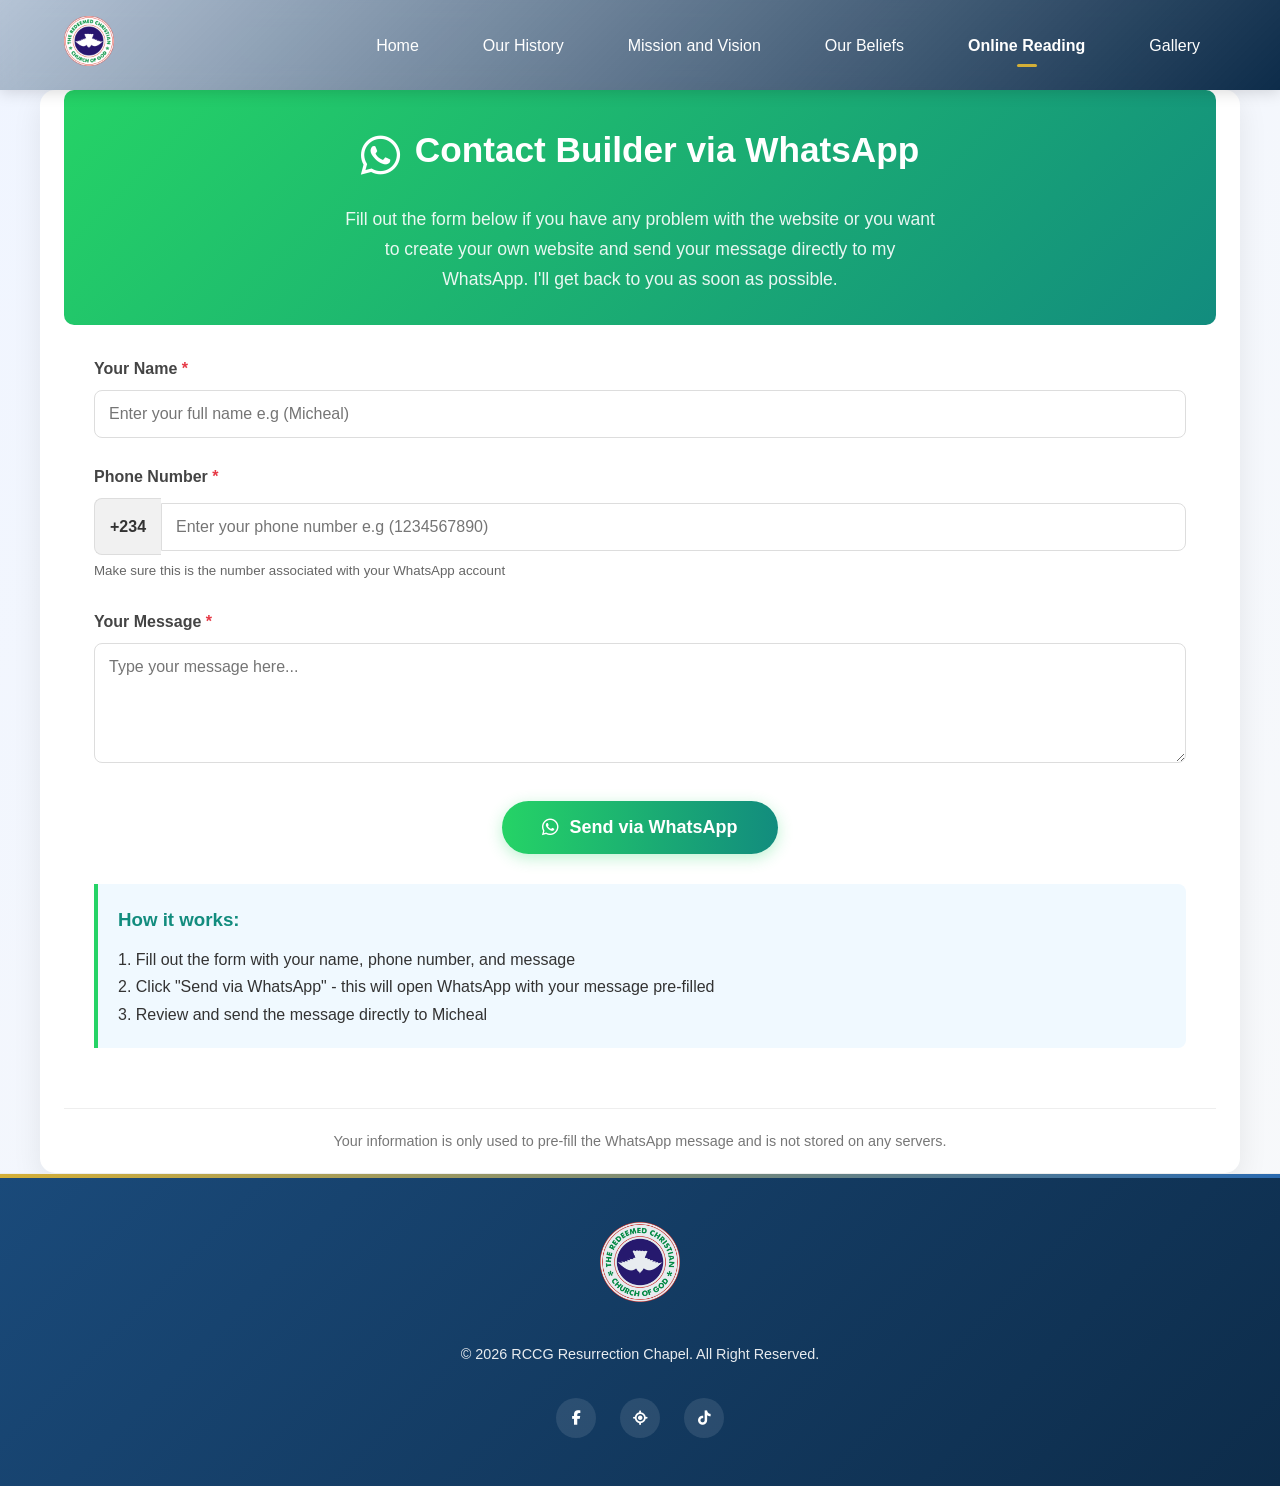
==== chat-with-micheal.html @ 8628db7e "Add files via upload" ====
<!DOCTYPE html>
<html lang="en">
<head>
    <meta charset="UTF-8">
    <meta name="viewport" content="width=device-width, initial-scale=1.0">
    <title>Contact Builder via WhatsApp</title>
    <link rel="stylesheet" href="https://cdnjs.cloudflare.com/ajax/libs/font-awesome/6.5.0/css/all.min.css">
    <link rel="stylesheet" href="chat-with-micheal.css">
    <link rel="stylesheet" href="home.css">
    <link rel="icon" type="image/x-icon" href="rccg-logo.png">
</head>
<body>
    <!-- Header & Navigation -->
    <header class="header">
        <div class="container">
            <div class="header-content">
                <!-- Logo -->
                <div class="logo">
                    <img src="rccg-logo.png" alt="RCCG Logo">
                </div>
                
                <!-- Desktop Navigation -->
                <nav class="desktop-nav">
                    <ul>
                        <li><a href="home.html">Home</a></li>
                        <li><a href="our-history.html">Our History</a></li>
                        <li><a href="mission-vision.html">Mission and Vision</a></li>
                        <li><a href="our-beliefs.html">Our Beliefs</a></li>
                        <li><a href="online-reading.html" class="active">Online Reading</a></li>
                        <li><a href="gallery.html">Gallery</a></li>
                    </ul>
                </nav>
                
                <!-- Mobile Menu Toggle -->
                <button class="mobile-menu-toggle" id="mobileMenuToggle">
                    <i class="fas fa-bars"></i>
                </button>
            </div>
        </div>
        
        <!-- Mobile Navigation -->
        <nav class="mobile-nav" id="mobileNav">
            <ul>
                <li><a href="home.html">Home</a></li>
                <li><a href="our-history.html">Our History</a></li>
                <li><a href="mission-vision.html">Mission and Vision</a></li>
                <li><a href="our-beliefs.html">Our Beliefs</a></li>
                <li><a href="online-reading.html"  class="active">Online Reading</a></li>
                <li><a href="gallery.html">Gallery</a></li>
            </ul>
        </nav>
    </header>
    <div class="container contain">
        <div class="head">
            <div class="logo-container">
                <i class="fab fa-whatsapp whatsapp-icon"></i>
                <h1>Contact Builder via WhatsApp</h1>
            </div>
            <p class="subtitle">Fill out the form below if you have any problem with the website or you want to create your own website and send your message directly to my WhatsApp. I'll get back to you as soon as possible.</p>
        </div>
        
        <div class="form-container">
            <form id="whatsappForm">
                <div class="form-group">
                    <label for="name">Your Name <span class="required">*</span></label>
                    <input type="text" id="name" placeholder="Enter your full name e.g (Micheal)" required>
                </div>
                
                <div class="form-group">
                    <label for="phone">Phone Number <span class="required">*</span></label>
                    <div class="phone-input-container">
                        <span class="phone-prefix">+234</span>
                        <input type="tel" id="phone" placeholder="Enter your phone number e.g (1234567890)" required>
                    </div>
                    <small style="color: #666; display: block; margin-top: 5px;">Make sure this is the number associated with your WhatsApp account</small>
                </div>
                
                <div class="form-group">
                    <label for="message">Your Message <span class="required">*</span></label>
                    <textarea id="message" placeholder="Type your message here..." required></textarea>
                </div>
                
                <!-- <div class="form-group">
                    <label>Upload Pictures (Optional)</label>
                    <div class="file-input-container">
                        <label class="file-input-label">
                            <i class="fas fa-cloud-upload-alt"></i> -->
                            <!-- <span>Click to upload images or drag and drop</span> -->
                            <!-- <input type="file" id="file-input" accept="*" multiple style="display: none;"> -->
                            <p id="file-input"></p>
                        <!-- </label>
                        <p id="file-chosen">No files chosen</p>
                    </div>
                    <div id="image-preview"></div>
                </div> -->
                
                <div class="button-container">
                    <button type="submit" class="send-button">
                        <i class="fab fa-whatsapp"></i> Send via WhatsApp
                    </button>
                </div>
            </form>
            
            <div class="instructions">
                <h3>How it works:</h3>
                <p>1. Fill out the form with your name, phone number, and message</p>
                <p>2. Click "Send via WhatsApp" - this will open WhatsApp with your message pre-filled</p>
                <p>3. Review and send the message directly to Micheal</p>
            </div>
        </div>
        
        <footer>
            <p>Your information is only used to pre-fill the WhatsApp message and is not stored on any servers.</p>
        </footer>
    </div>
    <footer class="footer">
        <div class="container">
            <div class="footer-content">
                <div class="footer-logo">
                    <img src="rccg-logo.png" alt="RCCG Logo">
                </div>
                
                <div class="footer-info">
                    <p>&copy; 2026 RCCG Resurrection Chapel. All Right Reserved.</p>
                </div>
                
                <div class="footer-social">
                    <a href="https://web.facebook.com/groups/665163931216601" target="_blank" class="social-link">
                        <i class="fab fa-facebook-f"></i>
                    </a>
                    <!-- <a href="#" target="_blank" class="social-link">
                        <i class="fab fa-youtube"></i>
                    </a> -->
                    <a href="https://www.google.com/maps/place/RCCG+Resurrection+Chapel+Area/@7.3036719,3.8573881,17z/data=!4m16!1m9!3m8!1s0x10398f00236cbd03:0x55edeabd2c33a401!2sRCCG+Resurrection+Chapel+Area!8m2!3d7.3036719!4d3.859963!9m1!1b1!16s%2Fg%2F11xs5nvhkf!3m5!1s0x10398f00236cbd03:0x55edeabd2c33a401!8m2!3d7.3036719!4d3.859963!16s%2Fg%2F11xs5nvhkf?entry=ttu&g_ep=EgoyMDI1MDkwMy4wIKXMDSoASAFQAw%3D%3D" target="_blank" class="social-link">
                        <i class="fas fa-location"></i>
                    </a>
                    <a href="https://www.tiktok.com/@vibrantyouthrccgrp?_r=1&_d=f0kh7ml3ii7m0i&sec_uid=MS4wLjABAAAA8fifjxzGTZWzOdSwgFtem1Ykbmm10pARH0wrFaBmMK7SPUqEDgboZI12g52lARMU&share_author_id=7240511406641054726&sharer_language=en&source=h5_m&u_code=e892f28e14bf69&item_author_type=1&utm_source=copy&tt_from=copy&enable_checksum=1&utm_medium=ios&share_link_id=1F5A485C-8A7E-48AD-A554-8BADAB22B34E&user_id=7240511406641054726&sec_user_id=MS4wLjABAAAA8fifjxzGTZWzOdSwgFtem1Ykbmm10pARH0wrFaBmMK7SPUqEDgboZI12g52lARMU&social_share_type=4&ug_btm=b8727,b0&utm_campaign=client_share&share_app_id=1233" target="_blank" class="social-link">
                        <i class="fab fa-tiktok"></i>
                    </a>
                </div>
            </div>
        </div>
    </footer>

    <script src="chat-with-micheal.js"></script>
    <script src="home.js"></script>
</body>
</html>
---- chat-with-micheal.css ----
* {
    margin: 0;
    padding: 0;
    box-sizing: border-box;
    font-family: 'Segoe UI', Tahoma, Geneva, Verdana, sans-serif;
}
body {
    background-color: #f5f7fa;
    color: #333;
    line-height: 1.6;
    /* padding: 20px; */
}
.container {
    max-width: 800px;
    margin: 0 auto;
    /* background-color: white; */
    border-radius: 15px;
    /* box-shadow: 0 10px 30px rgba(0, 0, 0, 0.08); */
    overflow: hidden;
} 
.contain {
    max-width: 800px;
    margin: 0 auto;
    background-color: white;
    border-radius: 15px;
    box-shadow: 0 10px 30px rgba(0, 0, 0, 0.08);
    overflow: hidden;
} 
.head {
    background:linear-gradient(135deg, #25D366 0%, #128C7E 100%);
    color: white;
    padding: 30px;
    text-align: center;
    border-radius: 10px;
}       
.logo-container {
    display: flex;
    justify-content: center;
    align-items: center;
    margin-bottom: 15px;
}        
.whatsapp-icon {
    font-size: 2.8rem;
    margin-right: 15px;
}     
h1 {
    font-size: 2.2rem;
    margin-bottom: 10px;
}      
.subtitle {
    font-size: 1.1rem;
    opacity: 0.9;
    max-width: 600px;
    margin: 0 auto;
}       
.form-container {
    padding: 30px;
}     
.form-group {
    margin-bottom: 25px;
}        
label {
    display: block;
    margin-bottom: 8px;
    font-weight: 600;
    color: #444;
}        
input, textarea {
    width: 100%;
    padding: 14px;
    border: 1px solid #ddd;
    border-radius: 8px;
    font-size: 16px;
    transition: border 0.3s;
}        
input:focus, textarea:focus {
    border-color: #25D366;
    outline: none;
    box-shadow: 0 0 0 3px rgba(37, 211, 102, 0.2);
}        
textarea {
    min-height: 120px;
    resize: vertical;
}     
.file-input-container {
    border: 2px dashed #ccc;
    border-radius: 8px;
    padding: 25px;
    text-align: center;
    transition: all 0.3s;
}        
.file-input-container:hover {
    border-color: #25D366;
    background-color: #f9f9f9;
}        
.file-input-label {
    cursor: pointer;
    display: flex;
    flex-direction: column;
    align-items: center;
    color: #666;
}      
.file-input-label i {
    font-size: 2.5rem;
    color: #25D366;
    margin-bottom: 10px;
}        
#file-chosen {
    margin-top: 10px;
    font-size: 0.9rem;
    color: #888;
}     
#image-preview {
    display: flex;
    flex-wrap: wrap;
    gap: 10px;
    margin-top: 15px;
}       
.preview-image {
    width: 100px;
    height: 100px;
    object-fit: cover;
    border-radius: 8px;
    border: 1px solid #ddd;
}        
.button-container {
    display: flex;
    justify-content: center;
    margin-top: 30px;
}       
.send-button {
    background: linear-gradient(to right, #25D366, #128C7E);
    color: white;
    border: none;
    padding: 16px 40px;
    font-size: 18px;
    font-weight: 600;
    border-radius: 50px;
    cursor: pointer;
    display: flex;
    align-items: center;
    transition: all 0.3s;
    box-shadow: 0 4px 15px rgba(37, 211, 102, 0.3);
}        
.send-button:hover {
    transform: translateY(-3px);
    box-shadow: 0 6px 20px rgba(37, 211, 102, 0.4);
}        
.send-button:active {
    transform: translateY(0);
}        
.send-button i {
    margin-right: 10px;
    font-size: 1.2rem;
}        
.instructions {
    background-color: #f0f9ff;
    border-left: 4px solid #25D366;
    padding: 20px;
    margin-top: 30px;
    border-radius: 0 8px 8px 0;
}        
.instructions h3 {
    color: #128C7E;
    margin-bottom: 10px;
}        
footer {
    text-align: center;
    padding: 20px;
    color: #777;
    font-size: 0.9rem;
    border-top: 1px solid #eee;
    margin-top: 30px;
}        
.required {
    color: #e63946;
}     
.phone-input-container {
    display: flex;
    align-items: center;
}      
.phone-prefix {
    background-color: #f1f1f1;
    padding: 14px 15px;
    border: 1px solid #ddd;
    border-right: none;
    border-radius: 8px 0 0 8px;
    font-weight: 600;
}        
#phone {
    border-radius: 0 8px 8px 0;
}      
@media (max-width: 600px) {
    .container {
        border-radius: 10px;
    }            
    .head {
        padding: 25px 20px;
    }      
    h1 {
        font-size: 1.8rem;
    }        
    .form-container {
        padding: 25px 20px;
    }       
    .send-button {
        width: 100%;
        justify-content: center;
    }
}
---- home.css ----
/* CSS Variables (Root Colors) - Matching Other Pages */
:root {
    /* Primary Colors */
    --primary-blue: #1a4a7a;
    --primary-blue2: #53729160;
    --primary-blue-dark: #0d2c4a;
    --primary-blue-light: #2a6ab0;
    --primary-blue-lighter: #4a8bd6;
    
    /* Secondary Colors */
    --secondary-gold: #d4af37;
    --secondary-gold-dark: #b8941f;
    --secondary-gold-light: #f0d992;
    --secondary-gold-lighter: #f8ecc9;
    
    /* Background Colors */
    --bg-light: #f8f9fa;
    --bg-white: #ffffff;
    --bg-gray: #f0f2f5;
    --bg-hero: linear-gradient(135deg, #0d2c4a 0%, #1a4a7a 100%);
    
    /* Text Colors */
    --text-dark: #333333;
    --text-light: #666666;
    --text-lighter: #888888;
    --text-white: #ffffff;
    --text-gold: #d4af37;
    
    /* Border Colors */
    --border-light: #e0e0e0;
    --border-medium: #cccccc;
    --border-gold: rgba(212, 175, 55, 0.3);
    --border-blue: rgba(26, 74, 122, 0.2);
    
    /* Shadow Colors */
    --shadow-light: rgba(0, 0, 0, 0.1);
    --shadow-medium: rgba(0, 0, 0, 0.15);
    --shadow-dark: rgba(0, 0, 0, 0.2);
    --shadow-blue: rgba(26, 74, 122, 0.1);
    
    /* Spacing */
    --spacing-xs: 0.5rem;
    --spacing-sm: 1rem;
    --spacing-md: 1.5rem;
    --spacing-lg: 2rem;
    --spacing-xl: 3rem;
    --spacing-xxl: 4rem;
    
    /* Border Radius */
    --radius-sm: 4px;
    --radius-md: 8px;
    --radius-lg: 12px;
    --radius-xl: 16px;
    --radius-circle: 50%;
    --radius-pill: 50px;
    
    /* Transitions */
    --transition-fast: 0.2s ease;
    --transition-normal: 0.3s ease;
    --transition-slow: 0.5s ease;
}

/* Reset & Base Styles */
* {
    margin: 0;
    padding: 0;
    box-sizing: border-box;
}

html {
    font-size: 16px;
    scroll-behavior: smooth;
}

body {
    font-family: 'Segoe UI', Tahoma, Geneva, Verdana, sans-serif;
    line-height: 1.7;
    color: var(--text-dark);
    background: linear-gradient(135deg, #f0f5ff 0%, #f8f9fa 100%);
    min-height: 100vh;
    display: flex;
    flex-direction: column;
}

.animate-on-scroll {
  opacity: 0;
  transform: translateY(50px);
  transition: opacity 0.5s, transform 0.5s;
}
.animate-on-scroll.show {
  opacity: 1;
  transform: translatex(0);
}

.container {
    width: 100%;
    max-width: 1200px;
    margin: 0 auto;
    padding: 0 var(--spacing-md);
}

/* Header Styles - Matching Other Pages */
.header {
    background: linear-gradient(135deg, var(--primary-blue2) 0%, var(--primary-blue-dark) 100%);
    backdrop-filter: blur(10px);
    padding: var(--spacing-sm) 0;
    position: sticky;
    top: 0;
    z-index: 1000;
    box-shadow: 0 2px 15px var(--shadow-medium);
}

.header-content {
    display: flex;
    justify-content: space-between;
    align-items: center;
}

.logo img {
    height: 50px;
    width: auto;
    transition: transform var(--transition-normal);
    animation: roll 10s infinite;
}
@keyframes roll{
    20%{
        transform: rotate(360deg);
        scale: 0.75;
    }
    40%{
        transform: rotate(360deg);
        scale: 1;
    }
    60%{
        transform: rotate(360deg);
        scale: 1;
    }
    80%{
        transform: rotate(360deg);
        scale: 1.05;
    }
    100%{
        transform: rotate(360deg);
        scale: 1;
    }
}

.logo img:hover {
    transform: scale(1.05);
}

/* Desktop Navigation - Matching Other Pages */
.desktop-nav ul {
    display: flex;
    list-style: none;
    gap: var(--spacing-lg);
}

.desktop-nav a {
    color: var(--text-white);
    text-decoration: none;
    font-size: 1rem;
    font-weight: 500;
    padding: var(--spacing-xs) var(--spacing-sm);
    border-radius: var(--radius-sm);
    transition: all var(--transition-normal);
    position: relative;
}

.desktop-nav a:hover {
    background-color: rgba(255, 255, 255, 0.1);
    transform: translateY(-2px);
}

.desktop-nav a.active {
    /* background-color: var(--secondary-gold); */
    color: var(--text-white);
    font-weight: 600;
}

.desktop-nav a.active::after {
    content: '';
    position: absolute;
    bottom: -5px;
    left: 50%;
    transform: translateX(-50%);
    width: 20px;
    height: 3px;
    background-color: var(--secondary-gold);
    border-radius: var(--radius-sm);
}

/* Mobile Menu Toggle */
.mobile-menu-toggle {
    display: none;
    background: none;
    border: none;
    color: var(--text-white);
    font-size: 1.5rem;
    cursor: pointer;
    padding: var(--spacing-xs);
    transition: color var(--transition-normal);
}

.mobile-menu-toggle:hover {
    color: var(--secondary-gold);
}

/* Mobile Navigation */
.mobile-nav {
    display: none;
    background: linear-gradient(135deg, var(--primary-blue-dark) 0%, #0a1e33 100%);
    position: absolute;
    top: 100%;
    left: 0;
    width: 100%;
    z-index: 999;
    box-shadow: 0 4px 20px var(--shadow-dark);
    transform: translateY(-10px);
    opacity: 0;
    visibility: hidden;
    transition: all var(--transition-normal);
}

.mobile-nav.active {
    transform: translateY(0);
    opacity: 1;
    visibility: visible;
}

.mobile-nav ul {
    list-style: none;
    padding: var(--spacing-md);
}

.mobile-nav li {
    border-bottom: 1px solid rgba(255, 255, 255, 0.1);
}

.mobile-nav li:last-child {
    border-bottom: none;
}

.mobile-nav a {
    display: block;
    color: var(--text-white);
    text-decoration: none;
    padding: var(--spacing-sm);
    font-size: 1rem;
    transition: all var(--transition-normal);
}

.mobile-nav a:hover {
    background-color: rgba(255, 255, 255, 0.1);
    padding-left: var(--spacing-lg);
}

.mobile-nav a.active {
    background-color: var(--secondary-gold);
    color: var(--text-dark);
    font-weight: 600;
}

/* Main Content */
.main-content {
    flex: 1;
}

/* Hero Section */
.hero-section {
    /* background: var(--bg-hero); */
    background: linear-gradient(135deg, #0d2b4a63 0%, #1a4a7a8e 100%), url(crowd-img1.jpg);
    color: var(--text-white);
    padding: var(--spacing-xxl) 0 var(--spacing-xl);
    text-align: center;
    position: relative;
    overflow: hidden;
    background-repeat: no-repeat;
    background-size: cover;
}

.hero-section::before {
    content: '';
    position: absolute;
    top: 0;
    left: 0;
    width: 100%;
    height: 100%;
    background: url('data:image/svg+xml,<svg xmlns="http://www.w3.org/2000/svg" viewBox="0 0 100 100" preserveAspectRatio="none"><path d="M0,0 L100,0 L100,100 Q50,80 0,100 Z" fill="rgba(255,255,255,0.05)"/></svg>');
    background-size: cover;
}

.hero-content {
    position: relative;
    z-index: 1;
}

.hero-title {
    font-size: 2.5rem;
    font-weight: 700;
    line-height: 1.3;
    margin-bottom: var(--spacing-sm);
    text-transform: uppercase;
    letter-spacing: 1px;
}

.hero-subtitle {
    font-size: 1.3rem;
    color: var(--secondary-gold);
    margin-bottom: var(--spacing-lg);
    font-weight: 500;
    font-style: italic;
}

.hero-verse {
    font-size: 1.4rem;
    margin-bottom: var(--spacing-xl);
    font-style: italic;
}

.verse-ref {
    color: var(--secondary-gold);
    font-weight: 600;
}

/* Live Time Display */
.live-time {
    font-size: 2rem;
    font-weight: 700;
    color: var(--secondary-gold);
    margin-bottom: var(--spacing-xl);
    font-family: 'Courier New', monospace;
    letter-spacing: 2px;
    text-shadow: 0 2px 4px rgba(0, 0, 0, 0.3);
    animation: pulse 2s infinite;
}

@keyframes pulse {
    0%, 100% { opacity: 1; }
    50% { opacity: 0.8; }
}

/* Hero Statistics */
.hero-stats {
    display: flex;
    justify-content: center;
    gap: var(--spacing-xl);
    margin-top: var(--spacing-lg);
}

.stat-item {
    text-align: center;
}

.stat-number {
    font-size: 2.5rem;
    font-weight: 700;
    color: var(--secondary-gold);
    margin-bottom: var(--spacing-xs);
    font-family: 'Arial', sans-serif;
}

.stat-label {
    font-size: 1rem;
    opacity: 0.9;
    text-transform: uppercase;
    letter-spacing: 1px;
}

/* General Overseer Section */
.go-section {
    background: var(--bg-white);
    padding: var(--spacing-xl) 0;
    border-bottom: 1px solid var(--border-light);
}

.go-content {
    display: flex;
    align-items: center;
    gap: var(--spacing-xl);
    max-width: 1000px;
    margin: 0 auto;
}

.go-image {
    flex-shrink: 0;
}

.image-placeholder {
    width: 200px;
    height: 200px;
    border-radius: var(--radius-circle);
    background: linear-gradient(135deg, var(--primary-blue) 0%, var(--primary-blue-light) 100%);
    display: flex;
    align-items: center;
    justify-content: center;
    color: var(--text-white);
    font-size: 5rem;
    box-shadow: 0 10px 30px var(--shadow-blue);
}

.go-info {
    flex: 1;
}

.go-title {
    color: var(--primary-blue);
    font-size: 2.2rem;
    font-weight: 700;
    margin-bottom: var(--spacing-xs);
}

.go-position {
    color: var(--text-light);
    font-size: 1.3rem;
    font-weight: 500;
    margin-bottom: var(--spacing-md);
    line-height: 1.4;
}

.go-married {
    color: var(--secondary-gold);
    font-size: 1.2rem;
    margin-bottom: var(--spacing-xs);
}

.wife-name {
    color: var(--primary-blue);
    font-size: 1.5rem;
    font-weight: 600;
    margin-bottom: var(--spacing-md);
}

.family-info {
    margin: var(--spacing-lg) 0;
}

.blessed {
    color: var(--text-light);
    font-size: 1.1rem;
    margin-bottom: var(--spacing-sm);
}

.family-stats {
    display: flex;
    gap: var(--spacing-xl);
}

.family-stat {
    text-align: center;
}

.family-number {
    font-size: 2rem;
    font-weight: 700;
    color: var(--primary-blue);
    margin-bottom: var(--spacing-xs);
}

.family-label {
    color: var(--text-light);
    font-size: 1rem;
}

.welcome-message {
    background: linear-gradient(135deg, var(--primary-blue) 0%, var(--primary-blue-light) 100%);
    color: var(--text-white);
    padding: var(--spacing-md);
    border-radius: var(--radius-lg);
    font-size: 1.2rem;
    font-weight: 500;
    text-align: center;
    margin-top: var(--spacing-lg);
    box-shadow: 0 5px 20px var(--shadow-blue);
}

.typing-effect {
    border-right: 2px solid black;
    animation: blink 0.75s step-end infinite;
}      
@keyframes blink {
    from, to {
        border-color: transparent;
    }
    50% {
        border-color: black;
    }
}

/* Programs Section */
.section-title {
    text-align: center;
    color: var(--primary-blue);
    font-size: 2.2rem;
    font-weight: 700;
    margin-bottom: var(--spacing-xl);
    position: relative;
    padding-bottom: var(--spacing-sm);
}

.section-title::after {
    content: '';
    position: absolute;
    bottom: 0;
    left: 50%;
    transform: translateX(-50%);
    width: 100px;
    height: 4px;
    background: linear-gradient(90deg, var(--primary-blue), var(--secondary-gold));
    border-radius: var(--radius-pill);
}

.programs-section {
    padding: var(--spacing-xl) 0;
    background: var(--bg-gray);
}

.programs-grid {
    display: grid;
    grid-template-columns: repeat(auto-fit, minmax(300px, 1fr));
    gap: var(--spacing-xl);
    max-width: 800px;
    margin: 0 auto;
}

.program-card {
    background: var(--bg-white);
    border-radius: var(--radius-lg);
    padding: var(--spacing-xl);
    text-align: center;
    box-shadow: 0 5px 20px var(--shadow-light);
    transition: all var(--transition-normal);
    border-top: 5px solid var(--secondary-gold);
}

.program-card:hover {
    transform: translateY(-10px);
    box-shadow: 0 15px 35px var(--shadow-medium);
}

.program-icon {
    width: 70px;
    height: 70px;
    background: linear-gradient(135deg, var(--primary-blue) 0%, var(--primary-blue-light) 100%);
    border-radius: var(--radius-circle);
    display: flex;
    align-items: center;
    justify-content: center;
    color: var(--text-white);
    font-size: 2rem;
    margin: 0 auto var(--spacing-md);
}

.program-name {
    color: var(--primary-blue);
    font-size: 1.8rem;
    font-weight: 600;
    margin-bottom: var(--spacing-sm);
}

.program-schedule {
    color: var(--text-gold);
    font-size: 1.2rem;
    font-weight: 500;
    margin-bottom: var(--spacing-md);
}

.program-details {
    color: var(--text-light);
    font-size: 1rem;
    line-height: 1.6;
}

.program-details i {
    color: var(--secondary-gold);
    margin-right: var(--spacing-xs);
    width: 20px;
}

/* Monthly Programs */
.monthly-programs {
    padding: var(--spacing-xl) 0;
    background: var(--bg-white);
}

.programs-container {
    display: grid;
    grid-template-columns: repeat(auto-fit, minmax(300px, 1fr));
    gap: var(--spacing-xl);
    max-width: 1000px;
    margin: 0 auto;
}

.monthly-program {
    background: linear-gradient(135deg, #f5f8ff 0%, #eef5ff 100%);
    border-radius: var(--radius-lg);
    padding: var(--spacing-xl);
    border: 2px solid var(--border-blue);
}

.program-header {
    color: var(--primary-blue);
    font-size: 1.5rem;
    font-weight: 600;
    margin-bottom: var(--spacing-lg);
    text-align: center;
    padding-bottom: var(--spacing-sm);
    border-bottom: 2px solid var(--border-gold);
}

.program-item {
    background: var(--bg-white);
    border-radius: var(--radius-md);
    padding: var(--spacing-lg);
    margin-bottom: var(--spacing-lg);
    box-shadow: 0 3px 10px var(--shadow-light);
}

.program-item:last-child {
    margin-bottom: 0;
}

.item-title {
    color: var(--primary-blue);
    font-size: 1.3rem;
    font-weight: 600;
    margin-bottom: var(--spacing-xs);
}

.item-detail {
    color: var(--text-light);
    font-size: 1.1rem;
    margin-bottom: var(--spacing-xs);
}

.item-time {
    color: var(--secondary-gold);
    font-size: 1.1rem;
    font-weight: 600;
}

/* Giving Section */
.giving-section {
    padding: var(--spacing-xl) 0;
    background: var(--bg-gray);
}

.account-details {
    max-width: 600px;
    margin: var(--spacing-xl) auto;
}

.account-card {
    background: var(--bg-white);
    border-radius: var(--radius-lg);
    padding: var(--spacing-xl);
    box-shadow: 0 5px 20px var(--shadow-light);
    border-left: 5px solid var(--secondary-gold);
}

.account-title {
    color: var(--primary-blue);
    font-size: 1.5rem;
    font-weight: 600;
    margin-bottom: var(--spacing-lg);
    text-align: center;
}

.account-info {
    color: var(--text-dark);
    font-size: 1.1rem;
    line-height: 1.8;
}

.account-info strong {
    color: var(--primary-blue);
    font-weight: 600;
}

.bible-teaching {
    background: var(--bg-white);
    border-radius: var(--radius-lg);
    padding: var(--spacing-xl);
    margin-top: var(--spacing-xl);
    box-shadow: 0 5px 20px var(--shadow-light);
    font-size: 1.1rem;
    line-height: 1.8;
    color: var(--text-dark);
}

.bible-ref {
    color: var(--primary-blue);
    font-weight: 600;
    font-style: italic;
}

.bible-teaching em {
    color: var(--secondary-gold);
    font-style: italic;
    font-weight: 500;
}

/* Donations Section */
.donations-section {
    padding: var(--spacing-xl) 0;
    background: var(--bg-white);
}

.donations-grid {
    display: grid;
    grid-template-columns: repeat(auto-fit, minmax(350px, 1fr));
    gap: var(--spacing-xl);
    max-width: 1000px;
    margin: 0 auto;
}

.donation-card {
    background: linear-gradient(135deg, #fff9f0 0%, #fff5e6 100%);
    border-radius: var(--radius-lg);
    padding: var(--spacing-xl);
    border: 2px solid var(--secondary-gold-light);
    transition: all var(--transition-normal);
}

.donation-card:hover {
    transform: translateY(-5px);
    box-shadow: 0 10px 30px rgba(212, 175, 55, 0.1);
}

.donation-title {
    color: var(--primary-blue);
    font-size: 1.5rem;
    font-weight: 600;
    margin-bottom: var(--spacing-lg);
    text-align: center;
}

.donation-account {
    color: var(--text-dark);
    font-size: 1.1rem;
    line-height: 1.8;
}

.donation-account strong {
    color: var(--primary-blue);
    font-weight: 600;
}

.alternative {
    color: var(--secondary-gold);
    font-weight: 600;
    font-size: 1.2rem;
    text-align: center;
    margin: var(--spacing-md) 0;
}

/* Salvation Section */
.salvation-section {
    padding: var(--spacing-xl) 0;
    background: linear-gradient(135deg, #f0f5ff 0%, #e6eeff 100%);
}

.section-subtitle {
    text-align: center;
    color: var(--primary-blue);
    font-size: 1.5rem;
    font-weight: 600;
    margin-bottom: var(--spacing-xl);
    opacity: 0.9;
}

.salvation-steps {
    max-width: 900px;
    margin: 0 auto;
}

.step-card {
    background: var(--bg-white);
    border-radius: var(--radius-lg);
    padding: var(--spacing-lg);
    margin-bottom: var(--spacing-lg);
    display: flex;
    gap: var(--spacing-lg);
    align-items: flex-start;
    box-shadow: 0 5px 20px var(--shadow-light);
    transition: all var(--transition-normal);
    border-left: 5px solid var(--primary-blue);
}

.step-card:hover {
    transform: translateX(5px);
    box-shadow: 0 8px 25px var(--shadow-medium);
}

.step-number {
    flex-shrink: 0;
    width: 50px;
    height: 50px;
    background: linear-gradient(135deg, var(--primary-blue) 0%, var(--primary-blue-light) 100%);
    border-radius: var(--radius-circle);
    display: flex;
    align-items: center;
    justify-content: center;
    color: var(--text-white);
    font-size: 1.5rem;
    font-weight: 700;
}

.step-content {
    flex: 1;
}

.step-content h4 {
    color: var(--primary-blue);
    font-size: 1.3rem;
    font-weight: 600;
    margin-bottom: var(--spacing-sm);
}

.step-ref {
    color: var(--secondary-gold);
    font-style: italic;
    font-weight: 500;
}

.step-content p {
    color: var(--text-dark);
    line-height: 1.8;
    font-size: 1.05rem;
}

/* Open Heavens Section */
.open-heavens-section {
    padding: var(--spacing-xl) 0;
    background: linear-gradient(135deg, var(--primary-blue) 0%, var(--primary-blue-dark) 100%);
    color: var(--text-white);
}

.open-heavens-content {
    max-width: 900px;
    margin: 0 auto;
    text-align: center;
}

.oh-info h2 {
    font-size: 2.2rem;
    font-weight: 700;
    margin-bottom: var(--spacing-sm);
}

.oh-available {
    font-size: 1.3rem;
    opacity: 0.9;
    margin-bottom: var(--spacing-xl);
}

.app-buttons {
    display: flex;
    justify-content: center;
    gap: var(--spacing-lg);
    margin-bottom: var(--spacing-xl);
}

.app-btn {
    display: inline-flex;
    align-items: center;
    gap: var(--spacing-sm);
    padding: var(--spacing-md) var(--spacing-xl);
    border-radius: var(--radius-pill);
    text-decoration: none;
    font-weight: 600;
    font-size: 1.1rem;
    transition: all var(--transition-normal);
}

.google-play {
    background: #34a853;
    color: white;
}

.app-store {
    background: #000000;
    color: white;
}

.app-btn:hover {
    transform: translateY(-3px);
    box-shadow: 0 10px 25px rgba(0, 0, 0, 0.3);
}

.oh-links {
    margin-top: var(--spacing-lg);
}

.read-online {
    display: inline-flex;
    align-items: center;
    gap: var(--spacing-sm);
    background: var(--secondary-gold);
    color: var(--text-dark);
    padding: var(--spacing-md) var(--spacing-xl);
    border-radius: var(--radius-pill);
    text-decoration: none;
    font-weight: 600;
    font-size: 1.1rem;
    transition: all var(--transition-normal);
}

.read-online:hover {
    background: var(--secondary-gold-light);
    transform: translateY(-3px);
    box-shadow: 0 10px 25px rgba(212, 175, 55, 0.3);
}

/* Footer - Matching Other Pages */
.footer {
    background: linear-gradient(135deg, var(--primary-blue) 0%, var(--primary-blue-dark) 100%);
    color: var(--text-white);
    padding: var(--spacing-xl) 0;
    margin-top: auto;
    position: relative;
}

.footer::before {
    content: '';
    position: absolute;
    top: 0;
    left: 0;
    width: 100%;
    height: 4px;
    background: linear-gradient(90deg, var(--secondary-gold), var(--primary-blue-light));
}

.footer-content {
    display: flex;
    flex-direction: column;
    align-items: center;
    gap: var(--spacing-lg);
}

.footer-logo img {
    height: 80px;
    width: auto;
    opacity: 0.9;
    transition: opacity var(--transition-normal);
    /* filter: brightness(0) invert(1); */
}

.footer-logo img:hover {
    opacity: 1;
}

.footer-info {
    text-align: center;
}

.footer-info p {
    margin-bottom: var(--spacing-xs);
    font-size: 0.9rem;
    opacity: 0.9;
}

.footer-info p:last-child {
    margin-bottom: 0;
}

.footer-social {
    display: flex;
    gap: var(--spacing-md);
}

.social-link {
    display: flex;
    align-items: center;
    justify-content: center;
    width: 40px;
    height: 40px;
    background-color: rgba(255, 255, 255, 0.1);
    border-radius: var(--radius-circle);
    color: var(--text-white);
    text-decoration: none;
    transition: all var(--transition-normal);
}

.social-link:hover {
    background-color: var(--secondary-gold);
    transform: translateY(-3px) scale(1.1);
    color: var(--text-dark);
}

/* Responsive Design */
@media (max-width: 1024px) {
    .hero-title {
        font-size: 2.2rem;
    }
    
    .go-content {
        gap: var(--spacing-lg);
    }
    
    .image-placeholder {
        width: 180px;
        height: 180px;
        font-size: 4rem;
    }
    
    .go-title {
        font-size: 2rem;
    }
}

@media (max-width: 768px) {
    .container {
        padding: 0 var(--spacing-sm);
    }
    
    .desktop-nav {
        display: none;
    }
    
    .mobile-menu-toggle {
        display: block;
    }
    
    .mobile-nav {
        display: block;
    }
    
    .hero-section {
        padding: var(--spacing-xl) 0 var(--spacing-lg);
    }
    
    .hero-title {
        font-size: 1.8rem;
    }
    
    .hero-verse {
        font-size: 1.2rem;
    }
    
    .live-time {
        font-size: 1.5rem;
    }
    
    .hero-stats {
        flex-direction: column;
        gap: var(--spacing-lg);
    }
    
    .go-content {
        flex-direction: column;
        text-align: center;
    }
    
    .family-stats {
        justify-content: center;
    }
    
    .programs-grid,
    .programs-container,
    .donations-grid {
        grid-template-columns: 1fr;
    }
    
    .step-card {
        flex-direction: column;
        text-align: center;
    }
    
    .app-buttons {
        flex-direction: column;
        align-items: center;
    }
    
    .app-btn {
        width: 100%;
        max-width: 250px;
        justify-content: center;
    }
}

@media (max-width: 480px) {
    .hero-title {
        font-size: 1.5rem;
    }
    
    .hero-subtitle {
        font-size: 1.1rem;
    }
    
    .stat-number {
        font-size: 2rem;
    }
    
    .image-placeholder {
        width: 150px;
        height: 150px;
        font-size: 3rem;
    }
    
    .go-title {
        font-size: 1.7rem;
    }
    
    .section-title {
        font-size: 1.8rem;
    }
    
    .program-card,
    .monthly-program,
    .account-card,
    .donation-card,
    .step-card {
        padding: var(--spacing-lg);
    }
    
    .footer {
        padding: var(--spacing-lg) 0;
    }
    
    .footer-logo img {
        height: 60px;
    }
}

/* Animations */
@keyframes fadeIn {
    from {
        opacity: 0;
        transform: translateY(20px);
    }
    to {
        opacity: 1;
        transform: translateY(0);
    }
}

.hero-content,
.go-content,
.program-card,
.monthly-program,
.account-card,
.donation-card,
.step-card,
.open-heavens-content {
    animation: fadeIn 0.6s ease forwards;
}
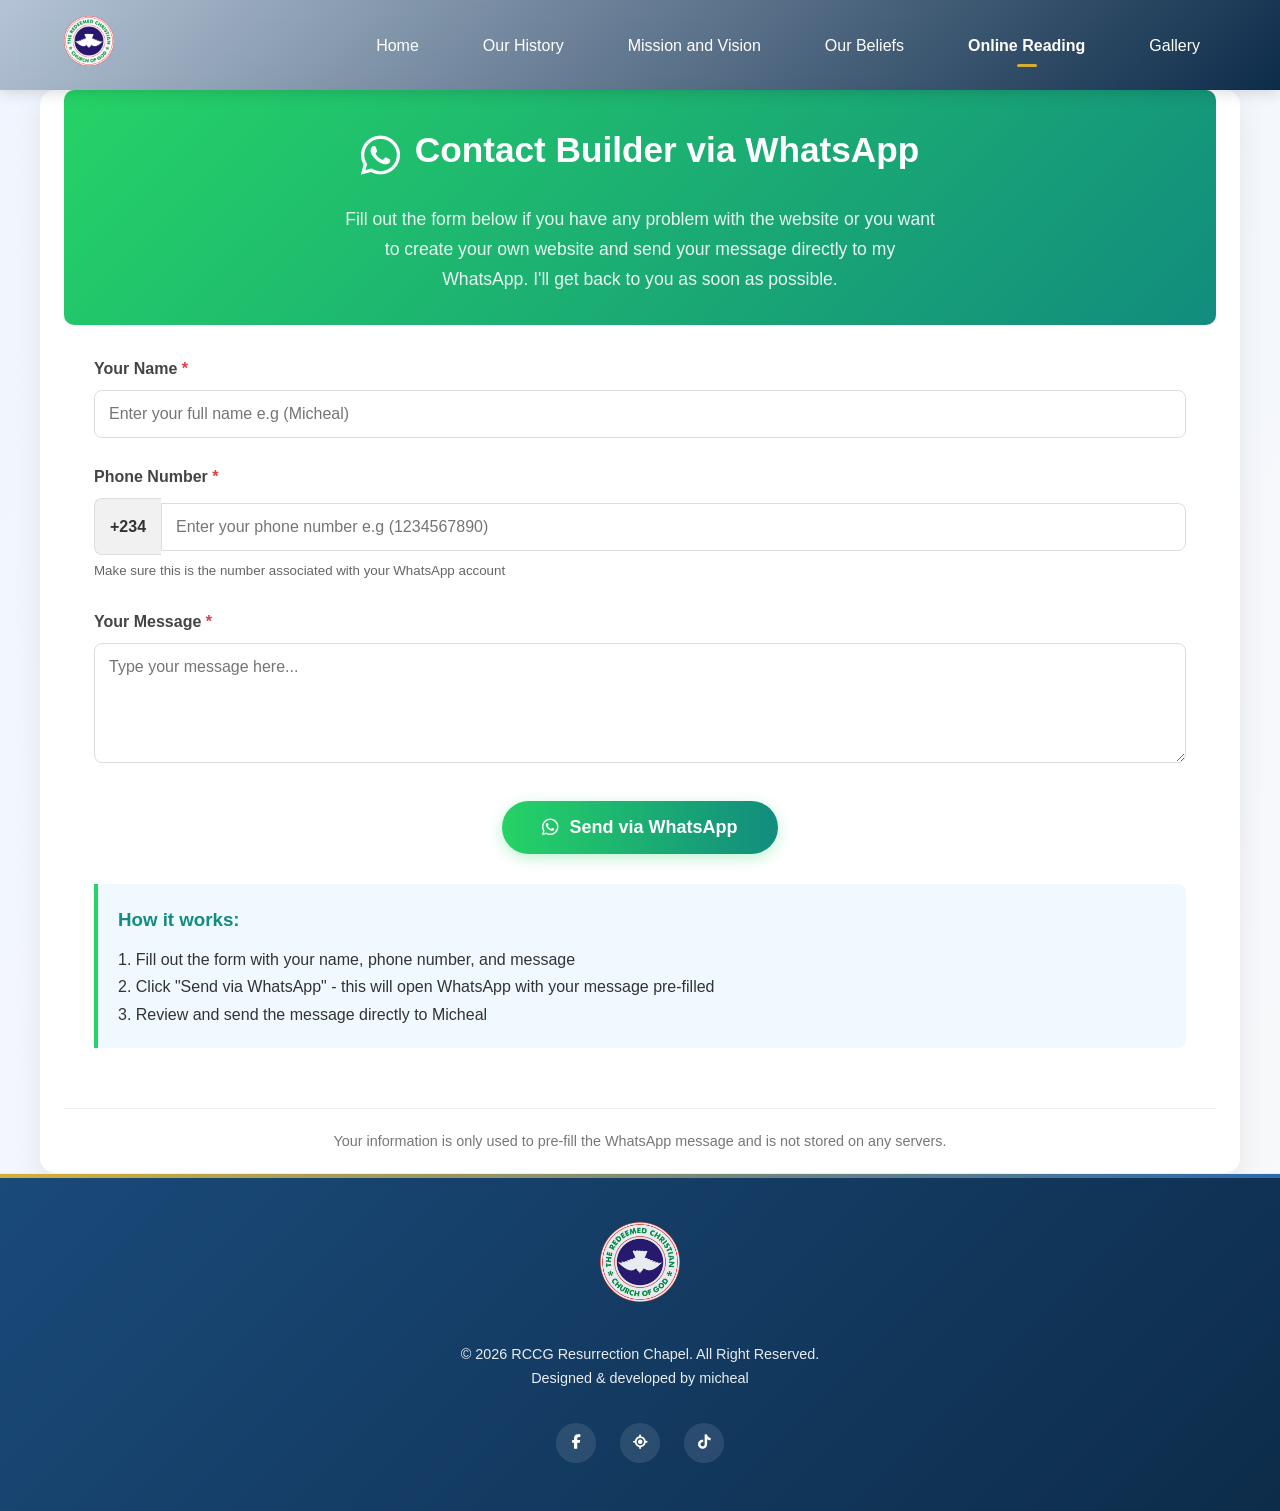
==== commit c029bd8c: "Add files via upload" ====
--- a/chat-with-micheal.html
+++ b/chat-with-micheal.html
@@ -121,7 +121,7 @@
                 </div>
                 
                 <div class="footer-info">
-                    <p>&copy; 2026 RCCG Resurrection Chapel. All Right Reserved.</p>
+                    <p>&copy; 2026 RCCG Resurrection Chapel. All Right Reserved. <br>Designed & developed by micheal</p>
                 </div>
                 
                 <div class="footer-social">
